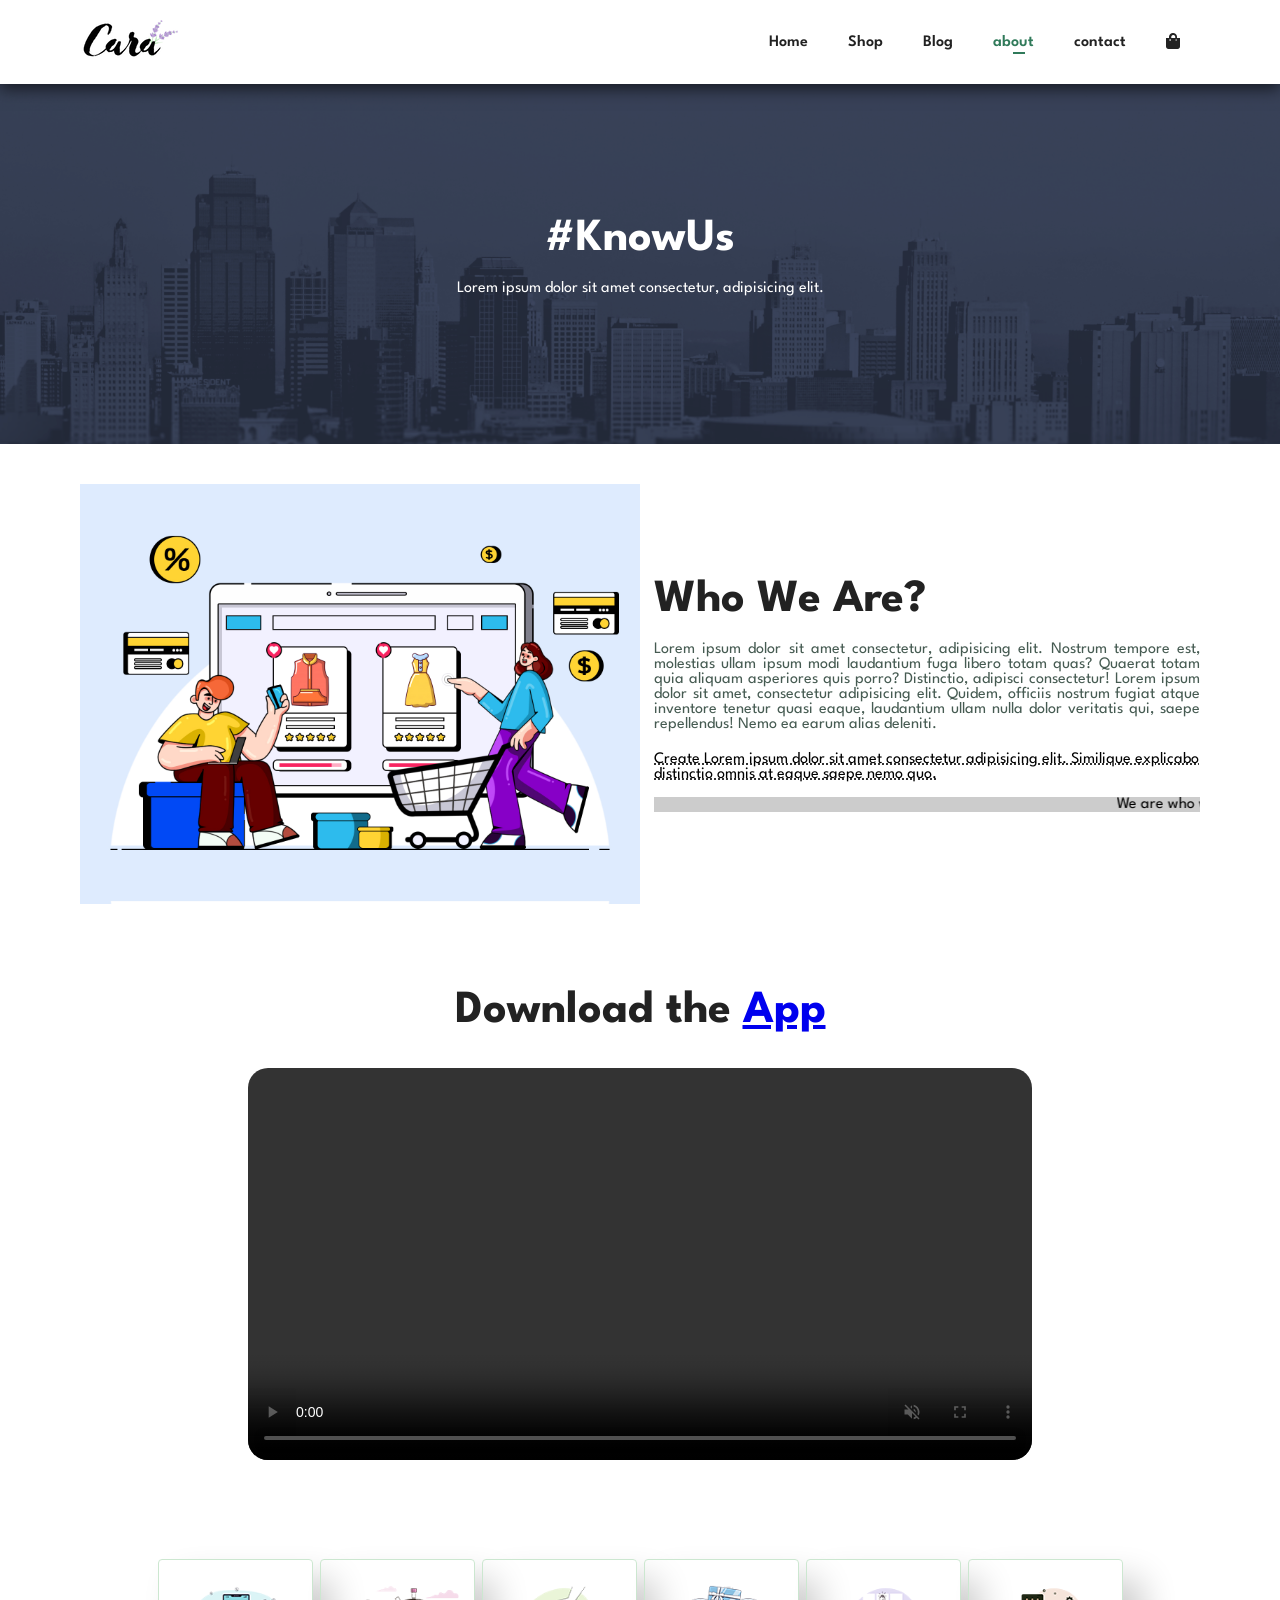
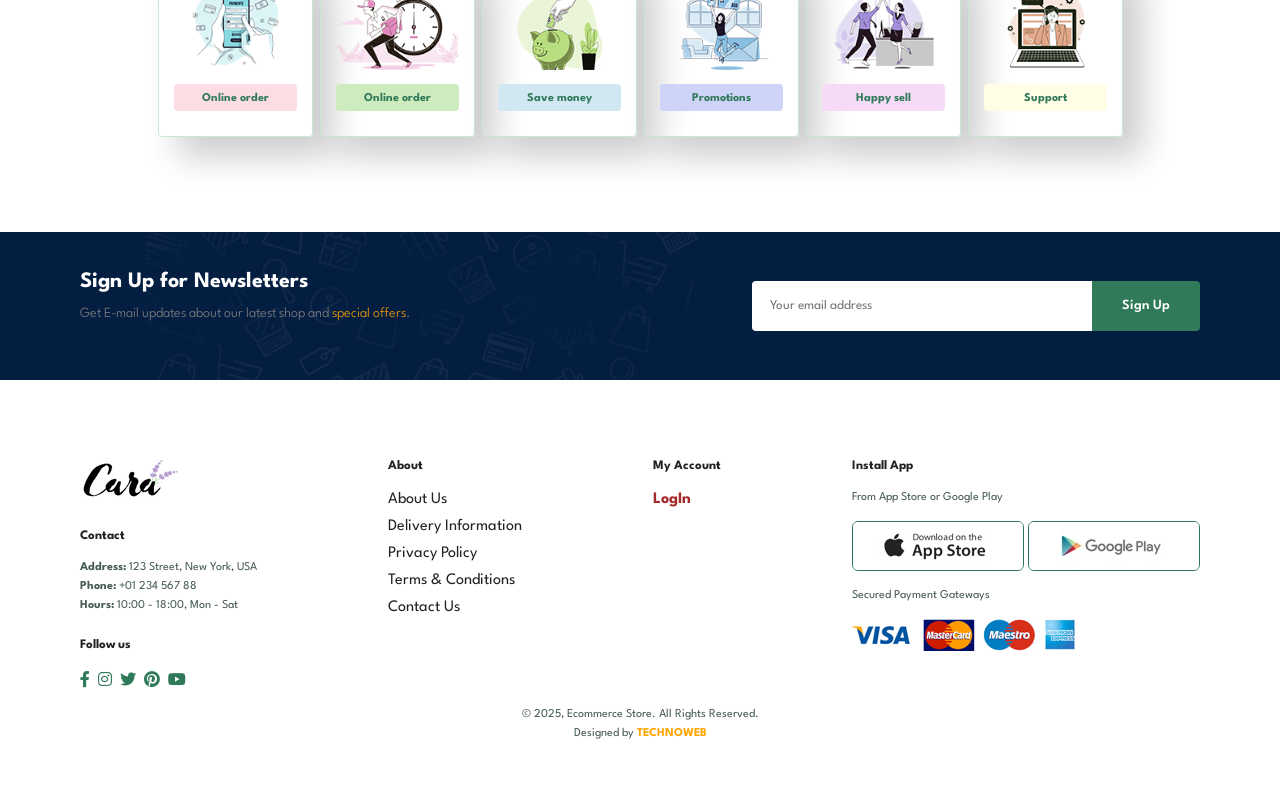
==== about.html @ e6297762 "Publishing branch" ====
<!DOCTYPE html>
<html lang="en">

    <head>
        <meta charset="UTF-8">
        <meta http-equiv="X-UA-Compatible" content="IE=edge">
        <meta name="viewport" content="width=device-width, initial-scale=1.0">
        <title>About </title>
        <link rel="stylesheet" href="https://pro.fontawesome.com/releases/v5.10.0/css/all.css" />

        <link rel="stylesheet" href="style.css">
    </head>

    <body>

    <section id="header">
        <a href="#"><img src="img/logo.png" alt="" class="logo"></a>
        <div>
            <ul id="navbar">
                <li><a  href="index.html">Home</a></li>
                <li><a  href="shop.html">Shop</a></li>
                <li><a  href="blog.html">Blog</a></li>
                <li><a  class="active " href="about.html">about</a></li>
                <li><a href="contact.html">contact</a></li>
                <li id="bag"><a href="cart.html"><i class="fa fa-shopping-bag "  aria-hidden="true"></i>
                </a></li>
                <a href="#" id="close"><i class="far fa-times"></i></a>
            </ul>
        </div>
        <div class="mobile">
            <a href="cart.html"><i class="fas fa-shopping-bag" aria-hidden="true"></i>
            </a>
            <i id="bar" class="fas fa-outdent"></i>
            
        </div>
    </section>

    <section id="page-header" class="about-header">
        <h2>#KnowUs</h2>
        <p>Lorem ipsum dolor sit amet consectetur, adipisicing elit.</p>
        
    </section>

    <section id="about-head" class="section-p1">
        <img src="img/about/a6.jpg" alt="">
        <div>
            <h2>Who We Are?</h2>
            <p>Lorem ipsum dolor sit amet consectetur, adipisicing elit. Nostrum tempore est, molestias ullam ipsum modi laudantium fuga libero totam quas? Quaerat totam quia aliquam asperiores quis porro? Distinctio, adipisci consectetur! Lorem ipsum dolor sit amet, consectetur adipisicing elit. Quidem, officiis nostrum fugiat atque inventore tenetur quasi eaque, laudantium ullam nulla dolor veritatis qui, saepe repellendus! Nemo ea earum alias deleniti.</p>

            <abbr title="">Create Lorem ipsum dolor sit amet consectetur adipisicing elit. Similique explicabo distinctio omnis at eaque saepe nemo quo.</abbr>

            <br><br>
            <!--le balyse "marquee" est une balyse qui consiste a creer un texte defillant, ici en bas est la demostration-->
            <marquee bgcolor="#ccc" loop="-1" scrollamount="5" width="100%">We are who we are, Lorem ipsum dolor sit amet consectetur adipisicing elit. Modi quasi sed soluta ipsum laborum.</marquee>
        </div>
    </section>

    <section id="about-app" class="section-p1">
        <h2>Download the <a href="#">App</a></h2>
        <div class="video">
            <video autoplay muted loop src="img/about/1.mp4" controls></video>
        </div>
    </section>

    <section id="feature" class="section-p1">
        <div class="fe-box">
            <img src="img/features/f1.png" alt="">
            <h6>Online order</h6>
        </div>  
        
        <div class="fe-box">
            <img src="img/features/f2.png" alt="">
            <h6>Online order</h6>
        </div>
        <div class="fe-box">
            <img src="img/features/f3.png" alt="">
            <h6>Save money</h6>
        </div>
        <div class="fe-box">
            <img src="img/features/f4.png" alt="">
            <h6>Promotions</h6>
        </div>
        <div class="fe-box">
            <img src="img/features/f5.png" alt="">
            <h6>Happy sell</h6>
        </div>
        <div class="fe-box">
            <img src="img/features/f6.png" alt="">
            <h6>Support</h6>
        </div>
        
    </section>

    <section id="newsletter" class="section-p1 section-m1">
        <div class="newstext">
            <h4>Sign Up for Newsletters</h4>
            <p>Get E-mail updates about our latest shop and <span>special offers</span>.</p>
        </div>
        <div class="form">
            <input type="text" placeholder="Your email address">
            <button class="normal">Sign Up</button>
        </div>
    </section>

    <footer class="section-p1">
        <div class="col">
            <img class="logo" src="img/logo.png" alt="">
            <h4>Contact</h4>
            <p><strong>Address:</strong> 123 Street, New York, USA</p>
            <p><strong>Phone:</strong> +01 234 567 88</p>
            <p><strong>Hours:</strong> 10:00 - 18:00, Mon - Sat</p>
            <div class="follow">
                <h4>Follow us</h4>
                <div class="icon">
                    <i class="fab fa-facebook-f"></i>
                    <i class="fab fa-instagram"></i>
                    <i class="fab fa-twitter"></i>
                    <i class="fab fa-pinterest"></i>
                    <i class="fab fa-youtube"></i>
                </div>
            </div>
        </div>
        <div class="col">
            <h4>About</h4>
            <a href="#">About Us</a>
            <a href="#">Delivery Information</a>
            <a href="#">Privacy Policy</a>
            <a href="#">Terms & Conditions</a>
            <a href="#">Contact Us</a>
        </div>
        <div class="col">
            <h4>My Account</h4>
            <a style="color: brown;" href="Auth_page.html"><b>LogIn</b></a>
        </div>
        <div class="col install">
            <h4>Install App</h4>
            <p>From App Store or Google Play</p>
            <div class="row">
                <img src="img/pay/app.jpg" alt="">
                <img src="img/pay/play.jpg" alt="">
            </div>
            <p>Secured Payment Gateways</p>
            <img src="img/pay/pay.png" alt="">
        </div>
        <div class="copyright">
            <p>&copy; 2025, Ecommerce Store. All Rights Reserved.</p>
            <p>Designed by <span>TECHNOWEB</span></p>
        </div>
    </footer>


        <script src="script.js"></script>
    </body>

</html>
---- style.css ----
@import url("https://fonts.googleapis.com/css2?family=Spartan:wght@100;200;300;400;500;600;700;800;900&display=swap");
* {
  margin: 0;
  padding: 0;
  box-sizing: border-box;
  font-family: "Spartan", sans-serif;
}

html {
  scroll-behavior: smooth;
}

/* Global Styles */

h1 {
  font-size: 50px;
  line-height: 64px;
  color: #222;
}

h2 {
  font-size: 46px;
  line-height: 54px;
  color: #222;
}

h4 {
  font-size: 20px;
  color: #222;
}

h6 {
  font-weight: 700;
  font-size: 12px;
}
h3 {
  padding-bottom: 15px;
}

p {
  font-size: 16px;
  color: #465b52;
  margin: 15px 0 20px 0;
  
}

.section-p1 {
  padding: 40px 80px;
}

.section-m1 {
  margin: 40px 0;
}
button.normal{
  font-size: 14px;
  font-weight: 600;
  padding: 15px 30px;
  color : #000;
  background-color: #fff;
  border-radius: 4px;
  cursor: pointer;
  border: none;
  outline: none;
  transition: 0.2s ease;
}
button.white{
  font-size: 13px;
  font-weight: 600;
  padding: 11px 18px;
  color : #fff;
  background-color: transparent;
  cursor: pointer;
  border: 1px solid #fff;
  outline: none;
  transition: 0.2s ease;
}

body {
  width: 100%;
}
#header {
  display: flex;
  align-items: center;
  justify-content: space-between;
  padding: 20px 80px;
  background-color: #fff;
  box-shadow: 0 5px 15px rgba(0, 0, 0, 0.6);
  z-index: 999;
  position: sticky;
  top: 0;
  left: 0;
}

#navbar {
  display: flex;
  align-items: center;
  justify-content: center;

}

#navbar li {
  list-style: none;
  margin: 0 20px;
  position: relative;
}
#navbar li a {
  text-decoration: none;
  color: #222;
  font-size: 16px;
  font-weight: 600;
  transition: 0.3s ease;
}
#navbar li a:hover {
  color: #465b52;
  
}
#navbar li a:hover,
#navbar li a.active {
  color: #307a5a; 
}

#navbar li a.active::after,
#navbar li a:hover::after{
  content: "";
  width: 30%;
  height: 2px;
  background: #307a5a;
  position: absolute;
  bottom: -4px;
  left: 20px;
}

.mobile{
  display: none;
  align-items: center;
}
#close{
  display: none;
}


#hero{
  background-image: url("img/hero4.png");
  height:90vh;
  width: 100%;
  background-position: top 25% right 0%;
  background-size: cover;
  padding: 0 80px;
  display: flex;
  flex-direction: column;
  align-items: flex-start;
  justify-content: center;
}
#hero h4 {
  padding-bottom:15px ;
}
#hero h1 {
  color: #307a5a;
}
#hero button{
  background-image:url("img/button.png");
  background-color: transparent;
  background-repeat: no-repeat;
  color: #307a5a;
  padding: 14px 80px 14px 65px;
  cursor: pointer;
  font-weight: 700;
  font-size: 15px;
  border: none;
}

#feature {
  display: flex;
  flex-wrap: wrap;
  justify-content: center;
  gap: 5px 7px;
}

#feature .fe-box {
  width: 155px;
  text-align: center;
  padding: 25px 15px;
  box-shadow: 20px 20px 34px rgba(0, 0, 0, 0.2);
  border: 1px solid #cce7d0;
  border-radius: 4px;
  margin : 15px 0;
}
#feature .fe-box:hover {
  box-shadow: 10px 10px 54px rgba(0, 0, 0, 0.1);
}
#feature .fe-box h6 {
  padding: 9px 8px 6px 8px;
  line-height: 1;
  border-radius: 4px;
  color: #307a5a;
  background-color: #fddde4;
}
#feature .fe-box img {
  width: 100%;
  margin-bottom: 10px; ;
}
#feature .fe-box:nth-child(2) h6 {
  background-color: #cdebbc;
}
#feature .fe-box:nth-child(3) h6 {
  background-color: #d1e8f2;
}
#feature .fe-box:nth-child(4) h6 {
  background-color: #cdd4f8;
}
#feature .fe-box:nth-child(5) h6 {
  background-color: #f6dbf6;
}
#feature .fe-box:nth-child(6) h6 {
  background-color: #fffde5;
}


#product1 {
  text-align: center;
  display: flex ;
  flex-wrap: wrap ;
  justify-content: space-between ;
  padding-top: 20px ;
}


#product1 .pro-container {
  display: flex ;
  flex-wrap: wrap ;
  justify-content: space-between ;
  padding-top: 15px ;
}
#product1 .pro{
  width: 23%;
  min-width: 250px;
  padding: 10px 12px;
  border: 1px solid #cce7d0;
  border-radius: 25px;
  cursor: pointer;
  box-shadow: 20px 20px 30px rgba(0, 0, 0, 0.2);
  margin: 15px 0;
  transition: 0.3s ease;
  position: relative;
}
#product1 .pro:hover {
  box-shadow: 10px 10px 54px rgba(0, 0, 0, 0.06);
}
#product1 .pro img {
  width: 100%;
  height: 250px;
  border-radius: 20px;
}
#product1 .pro .des {
  text-align: start;
  padding: 10px 0;
}

#product1 .pro .des span {
  color : #606063;
  font-size: 12px;
}
#product1 .pro .des h5 {
  padding-top: 7px;
  color: #1a1a1a;
  font-size: 14px;
}

#product1 .pro .des i{
  font-size: 12px;
  color: rgb(243, 181, 25)
}
#product1 .pro .des h4 {
  padding-top: 7px;
  font-size: 15px;
  font-weight: 700;
  color: #307a5a;
}

#product1 .pro .cart,
.ad-box .cart{
  width: 40px;
  height: 40px;
  line-height: 40px;
  border-radius: 50px;
  background-color: #e8f6ea;
  color: #307a5a;
  font-weight: 500;
  position: absolute;
  bottom: 20px;
  right: 10px;
  border-color: 1px solid #cce7d0;
}
.ad-box .cart{
  background-color: transparent;
  color: #307a5a;
  font-weight: 800;
  transition: 2s ease-in-out;
}
.ad-box .cart:hover{
  scale: 1.5;
}


#banner{
  display: flex;
  flex-direction: column;
  align-items: center;
  justify-content: center;
  text-align: center;
  background-image: url("img/banner/b2.jpg");
  width: 100%;
  height: 40vh;
  background-size: cover;
  background-position: center;
}
#banner h4 {
  color: #fff;
  font-size: 16px;
  
}
#banner h2 {
  color: #fff;
  font-size: 30px;
  padding: 10px 0;
  
}
#banner h2 span {
  color: red;
}
#banner button:hover {
  background:#307a5a;
  color: #fff ;
  
}
#sm-banner .banner-box{
  display: flex;
  flex-direction: column;
  justify-content: center;
  align-items: flex-start;
  background-image: url("img/banner/b17.jpg");
  min-width: 580px;
  height: 50vh;
  background-size: cover;
  background-position: center;
  padding: 30px;
}

#sm-banner .banner-box2{
  background-image: url("img/banner/b10.jpg");
}

#sm-banner{
  display:flex;
  justify-content: space-between;
  flex-wrap: wrap;
}

#sm-banner h4{
  color: #fff;
  font-size: 20px;
  font-weight: 300;
}
#sm-banner h2{
  color: #fff;
  font-size: 20px;
  font-weight: 800;
}
#sm-banner span{
  color: #fff;
  font-size: 13px;
  font-weight: 500;
  padding-bottom: 15px;
}
#sm-banner .banner-box:hover button{
  background-color: #307a5a;
  border: 1px solid #307a5a;
}

#banner3{
  display: flex;
  justify-content: space-between;
  flex-wrap: wrap;
  padding: 0 80px;
}

#banner3 .banner-box{
  display: flex;
  flex-direction: column;
  justify-content: center;
  align-items: flex-start;
  background-image: url("img/banner/b7.jpg");
  min-width: 30%;
  height: 30vh;
  background-size: cover;
  background-position: center;
  padding: 20px;
  margin-bottom: 20px;
}
#banner3 .banner-box2{
  background-image: url("img/banner/b4.jpg");
}
#banner3 .banner-box3{
  background-image: url("img/banner/b18.jpg");
}
#banner3 h2{
  color: #fff;
  font-weight: 900;
  font-size: 14px;
}
#banner3 h3{
  color: red;
  font-weight: 800;
  font-size: 14px;
}
#newsletter{
  display: flex;
  justify-content: space-between;
  align-items: center;
  flex-wrap: wrap;
  background-image: url("img/banner/b14.png");
  background-repeat: no-repeat;
  background-position: 20% 30%;
  background-color: #041e42;
  
}
#newsletter h4{
  color: #fff;
  font-size: 22px;
  font-weight: 700;
}
#newsletter p{
  color: #888383;
  font-size: 14px;
  font-weight: 300;
}
#newsletter p span{
  color:orange;
}
#newsletter .form{
  display: flex;
  width: 40%;
}
#newsletter input{
  width: 100%;
  padding: 0 1.25em;
  height: 3.125rem;
  border: 1px solid transparent;
  border-radius: 4px;
  outline: none;
  border-top-right-radius: 0;
  border-bottom-right-radius: 0;
}
#newsletter button{
  background-color: #307a5a;
  color: #fff;
  white-space: nowrap;
  border-top-left-radius: 0;
  border-bottom-left-radius: 0;
}
/* Style du Lightbox */
.lightbox {
  display: none; /* Caché par défaut */
  position: fixed;
  z-index: 1000;
  left: 0;
  top: 0;
  width: 100%;
  height: 100%;
  background-color: rgba(0, 0, 0, 0.8);
  justify-content: center;
  align-items: center;
}

/* Image en plein écran */
.lightbox-content {
  max-width: 80%;
  max-height: 80%;
  border-radius: 10px;
  box-shadow: 0 4px 10px rgba(255, 255, 255, 0.3);
}

/* Ajout pour s'assurer que l'image s'affiche bien */
.lightbox img {
  display: block;
  max-width: 90%;
  max-height: 90%;
}

/* Bouton de fermeture */
.close {
  position: absolute;
  top: 20px;
  right: 40px;
  font-size: 40px;
  color: white;
  cursor: pointer;
  font-weight: bold;
}
footer {
  display: flex;
  justify-content: space-between;
  flex-wrap: wrap;
}
footer .col{
  display: flex;
  flex-direction: column;
  align-items: flex-start;
  margin-bottom: 20px;
}
footer .logo{
  margin-bottom: 30px;
}
footer h4{
  font-size: 13px;
  padding-bottom: 20px;
}
footer p{
  font-size: 12px;
  margin: 0 0 8px 0;
}
footer  a{
  text-decoration: none;
  color: #222;
  transition: 0.3s ease;
  margin-bottom: 12px;
}
footer  a:hover{
  color: #307a5a;
}
footer p span{
  color: orange;
  font-weight: 700;
}
footer .follow{
  margin-top: 20px;
}
footer .follow i{
  padding-right: 4px;
  color: #307a5a;
  cursor: pointer;
  transition: 0.5s ease-in-out;
}
footer .follow i:hover{
  color: #fff;
  background-color: #307a5a;
  border-radius: 50%;
  padding: 5px;
}
footer .install .row img{
  border: 1px solid #307a5a;
  border-radius: 6px;
}
footer .install img{
  margin: 10px 0 15px 0;
}

footer .copyright{
  width: 100%;
  text-align: center;
}

/* Media queries, Tablet */

@media(max-width:799px) {
  .section-p1{
    padding: 40px 40px;
  }
  #navbar {
    display: flex;
    flex-direction: column;
    align-items: flex-start;
    justify-content: flex-start;
    position: fixed;
    top: 0;
    right: -300px;
    height: 100vh;
    width: 300px;
    background-color: #E3E6F3;
    box-shadow: 0 40px 60px rgb(0, 0, 0, 0.1) ;
    padding: 80px 0 0 10px;
    transition: 0.5s ease-in-out;
  }

  #navbar.active{
    right: 0px ;
  }  
  #navbar li{
    margin-bottom: 25px;
  }
  .mobile{
    display: flex;
    align-items: center;
    gap: 1rem;
  }
  .mobile{
    color: black;
    font-size: 20px;
    padding-left: 20px;
  }
  #close{
    display: initial;
    position: absolute;
    top: 30px;
    left: 30px;
    color: black;
    font-size: 24px;
  }
  .fa-shopping-bag{
    color: black;
  }
  #bag{
    display: none;
  }
  #hero{
    height: 70vh;
    padding: 0 80px;
    background-position: top 30% right 30%;
  }
  
  #feature{
    justify-content: center;
    
  }
  #feature .fe-box{
    margin: 15px 15px;
    
  }

  #product1 .pro-container{
    justify-content: center;
  }

  #product1 .pro{
    margin: 15px;
  }
  #banner{
    height: 20vh;
  }
  #sm-banner .banner-box{
    min-width: 100%;
    height: 30vh;
  }
  #banner3{
    padding: 0 40px;
  }
  #banner3 .banner-box {
    width: 28px;
  }

  #newsletter .form{
    width: 70%;
  }
  #blog {
    
    display: grid;
    grid-template-columns: repeat(auto-fill, minmax(300px , 1fr));
    padding: 10px; /* Réduction du padding */
    justify-content: center;
    
   }
   .blog-box{
    display: flex;
    flex-direction: column;
    align-items: flex-start;
   }
   #blog .blog-box h1 {
    font-size: 40px; /* Réduction de la taille pour éviter qu'il dépasse */
    top: -20px;
  }
   
   .blog-img {
    min-width: 100%;
    margin-right: 0px;
    margin-bottom: 20px;
   }
   .blog-details {
    min-width: 100%;
   }
   #about-head{
    flex-direction: column;
    text-align: center;
   }
   #about-head p{
    text-align: justify;
   }
   #about-head img {
    min-width: 100%;
    height: auto;
   }
   #about-app .video{
    min-width: 100%;
   }
   /* contact page styles */

   #contact-details .details {
    min-width: 100%;
   }
   #contact-details .map {
    min-width: 100%;
   }
   #form-details form {
    min-width: 100%;
    display: flex;
    flex-direction: column;
    align-items: flex-start;
    
  }
  #form-details .people {
    min-width: 100%;
    margin-top: 25px; 
  }
  /* cart page styles */
  /* cart page styles */
  #subtotal,
  #coupon {
    min-width: 100%;
  }

    
}
 

@media (max-width: 477px) {

  .section-p1{
    padding: 20px;
  }
  #header {
    padding: 10px 30px;
  }
  h1 {
    font-size: 34px;
  }
  h2 {
    font-size: 28px;
  }
  #hero {
    padding: 0 20px;
    background-position: 55%;
  }

  #feature {
    justify-content: space-between;
  }
  #feature .fe-box{
    width: 150px;
    margin: 0 0 15px 0;
  }

  #product1 .pro {
    width: 100%;
  }
  #banner{
    height: 40vh;
  }
  #sm-banner .banner-box {
    height: 40vh;
  }
  #sm-banner .banner-box2 {
    margin-top: 20px;

  }
  #banner3 {
    padding: 0 20px;
  }
  #banner3 .banner-box{
    width: 100%;
  }
  #newsletter  {
    padding: 40px 20px;
  }
  #newsletter .form {
    width: 100%;
  }
  
  footer a{
    font-size: 13px;
  }
  #prodetails {
    display: flex;
    flex-direction: column;
  }
  .single-pro-image {
    width: 100%;
    margin-right: 0px;
  }
  .single-pro-details {
    width: 100%;
    
  }
   /*blog page */
   #blog {
    
    display: grid;
    grid-template-columns: repeat(auto-fill, minmax(300px , 1fr));
    padding: 10px; /* Réduction du padding */
    justify-content: center;
    
   }
   .blog-box{
    display: flex;
    flex-direction: column;
    align-items: flex-start;
   }
   #blog .blog-box h1 {
    font-size: 40px; /* Réduction de la taille pour éviter qu'il dépasse */
    top: -20px;
  }
   
   .blog-img {
    min-width: 100%;
    margin-right: 0px;
    margin-bottom: 20px;
   }
   .blog-details {
    min-width: 100%;
   }

   /*about-page mediaqueries*/

   #about-head{
    flex-direction: column;
    text-align: center;
   }
   #about-head p{
    text-align: justify;
   }
   #about-head img {
    min-width: 100%;
    height: auto;
    margin-bottom: 10px;
   }
   #about-app .video{
    min-width: 100%;
   }
   /*contact page */
    #contact-details {
      flex-direction: column;
    }
    #contact-details .details h2,
    #form-details form h2 {
      font-size: 14px;
      margin: 0;
    }
    #contact-details .details h3 {
      font-size: 13px;
      line-height: 10px;
    
    }
    #contact-details .details li {
      list-style: none;
      display: flex;
      padding: 5px 0;
    }
    #contact-details .details li i {
      font-size: 12px;
      padding-right:20px ;
    }
    #contact-details .details li p {
      margin:0;
      font-size: 12px;
    }

    #contact-details .details {
      min-width: 100%;
    }
    #contact-details .map {
      min-width: 100%;
    }
    #form-details form {
      min-width: 100%;
      display: flex;
      flex-direction: column;
      align-items: flex-start;
      
    }
    #form-details .people {
      min-width: 100%;
      margin-top: 25px;
        
    }
    /* cart page styles */
    #subtotal,
    #coupon {
      min-width: 100%;
    }
   
}

/*shop page style */
#page-header{
  background-image: url("img/banner/b1.jpg");
  width: 100%;
  height:40vh;
  background-size: cover;
  display:flex;
  justify-content: center;
  text-align: center;
  flex-direction: column;
  padding: 14px;
}
#page-header h2,
#page-header p{
  color: #fff;
}

#pagination{
  text-align: center;
}
#pagination a{
  text-decoration: none;
  background-color: #307a5a;
  padding: 15px 20px;
  border-radius: 4px;
  color: #fff;
  font-weight: 600;

}
#pagination a i{
  font-size:16px;
  font-weight: 600;
}

/* Single page Styles */

#prodetails {
  display: flex;
  margin-top: 20px;
}

.single-pro-image{
  width: 100%;
  margin-right: 50px;
}
.small-img-group {
  display:flex;
  justify-content: space-between;
}
.small-img-col {
  flex-basis: 24%;
  cursor: pointer;
}
.single-pro-details {
  width: 100%;
  padding-top: 30px;
  text-align: justify;
  
}
#prodetails .single-pro-details h4 {
  padding: 40px 0 20px 0;
}
#prodetails .single-pro-details h2 {
  font-size: 24px;
}
#prodetails .single-pro-details select {
  display: block;
  padding: 5px 10px ;
  margin-bottom: 10px;
}
#prodetails .single-pro-details input {
  width: 50px;
  height: 47px;
  padding-left: 10px;
  font-size: 16px;
  margin-right: 10px;
}
.single-pro-details input:focus {
  outline: none;
}

.single-pro-details button,
.posting-form button,
#green{
  background-color: #307a5a;
  color: #fff;
}
#red{
  background-color: rgb(116, 35, 35);
  color: #fff;
  margin: 10px;
}

#prodetails.single-pro-details span {
  line-height: 25px;
 
}

/*blog page styles*/

#page-header.blog-header{
  background-image: url("img/banner/b19.jpg");
}

#blog{
  padding: 150px 150px 0 150px;
  
}
#blog .blog-box{
  display: flex;
  align-items: center;
  width: 100%;
  position: relative;
  padding-bottom: 90px;
}
#blog .blog-img{
  width: 50%;
  margin-right: 40px;

}

#blog img {
  width: 100%;
  height: 300px;
  object-fit: cover;
}

#blog .blog-details {
  width: 50%;
}

#blog .blog-details a{
  text-decoration: none;
  font-size: 11px;
  color: #000;
  font-weight: 700; 
  position: relative;
  transition: 0.4s ease-in-out;
}
#blog .blog-details a::after {
 content: "";
 width: 50px;
 height: 1px;
 background-color: #000;
 position: absolute;
 top: 4px;
 right: -60px;
}

#blog .blog-details a:hover{
  color: #307a5a;
}
#blog .blog-details a:hover::after {
  background-color: orange;
  font-weight: 900;
 }
 #blog .blog-box h1 {
  position: absolute;
  top: -40px;
  left: 0;
  font-size: 70px;
  color: #c9cbce;
  z-index: -9; /*le z-index est utiliser si seuleument tu veux placer un element en dessous d'un autre element, le cas de ce texte h1 qui est sencer etre un peut en dessous de l'image. */

 }
 /* about page style*/

 #page-header.about-header{
  background-image: url("img/about/banner.png");
 }

 #about-head {
 display: flex;
 align-items: center;
 }
 #about-head div{
 padding-left: 14px;
 }
 #about-head p{
  text-align: justify;
 }
 #about-head img{
  width: 50%;
  height: auto;
 }
 #about-app{
  text-align: center;
 }
 #about-app .video {
  width: 70%;
  height: 100%;
  margin: 30px auto 0 auto;
 }
 #about-app .video video {
  width: 100%;
  height: 100%;
  border-radius: 20px;
 }

 /* contact page styles */
 #page-header.contact{
  background-image: url("img/about/banner.png");
 }
 #contact-details {
  display: flex;
  justify-content: space-between;
  align-items: center;
 }
 #contact-details .details {
  width: 40%;
 }
 #contact-details .details span {
  font-size: 12px;
  
 }
 #contact-details .details span,
 #form-details form span {
  font-size: 12px;

 }
 #contact-details .details h2,
 #form-details form h2 {
  font-size: 18px;
  margin: 0;
 }
 #contact-details .details h3 {
  font-size: 15px;
  line-height: 30px;
 
 }
 #contact-details .details li {
  list-style: none;
  display: flex;
  padding: 10px 0;
 }
 #contact-details .details li i {
  font-size: 14px;
  padding-right:22px ;
 }
 #contact-details .details li p {
  margin:0;
  font-size: 14px;
 }
#contact-details .map {
    width: 55%;
    height: 400px;
  }
#contact-details .map iframe {
    width: 100%;
    height: 100%;
  }

  #form-details{
    display: flex;
    flex-wrap: wrap;
    justify-content: space-between;
    gap: 30px;
    margin: 30px;
    padding: 40px;
    border: 1px solid #e1e1e1;
  }

  #form-details form {
    width: 40%;
    display: flex;
    flex-direction: column;
    align-items: flex-start;
    
  }
  #form-details .people {
    width: 50%;
  }
  #form-details form input,
  #form-details form textarea,
  #login-box input,
  #signup-box input,
  .posting-form input, 
  .posting-form textarea {
    width:100%;
    padding: 12px 15px;
    outline: none;
    margin-bottom: 20px;
    border: 1px solid #e1e1e1;
  }
  #form-details form button,
  #login-box button,
  #signup-btn {
    background-color: #307a5a;
    color: #fff;
  }
  #form-details .people div {
    padding-bottom: 25px;
    display: flex;
    align-items: flex-start;
  }
  #form-details .people img {
    width:65px;
    height: 65px;
    margin-right: 15px;
  }
  #form-details .people p {
    margin: 0;
    font-size: 13px;
    line-height: 25px;
  }
  #form-details .people div span {
    display: block;
    font-size: 16px;
    font-weight: 600;
    color: #000;
  }
  .custom-alert {
    display: none;
    padding: 16px;
    background-color: #307a5a;
    color: white;
    border-radius: 8px;
    margin-bottom: 20px;
    text-align: center;
    animation: fadeIn 0.6s ease-in-out;
    font-family: Arial, Helvetica, sans-serif;
    font-size: 16px;
    font-weight: 600;
  }

  .custom-alert.error {
    background-color: #000;
  }
  #login-box,
  #signup-box{
    width: 80%;
    margin: auto;
    margin-top: 50px;
    align-items: center;
    display: flex;
    flex-direction: column;
  }
  .posting{
    width: 80%;
    margin: auto;
    margin-top: 50px;
    align-items: center;
    display: flex;
    flex-direction: column;
    justify-content: center;
  }
  #ads-container {
    display: grid;
    grid-template-columns: repeat(auto-fill, minmax(250px, 1fr));
    gap: 20px;
    width: 80%;
    margin: auto;
    align-items: center;
  }
  .ad-box {
    display: flex;
    flex-direction: column;
    text-align: left;
    width: 250px;
    height: 350px;
    border-radius: 5px;
    padding: 10px; 
    background-color: #fff;
    border: 1px solid #c9cbce;
    position: relative;
    transition: 1.5s ease-in-out;
}
  .ad-box:hover {
    scale: 1.1;
    
}
.ad-box img {
  width: 100%;
  height: 60%;
  object-fit: cover !important; /* remplit sans déformer */
  border-radius: 5px;
}
.ad-box h6 {
    line-height: 20px;
    color: #307a5a;
    padding: 3px 0;
}
.ad-box button {
    padding: 10px;
}
#filtre-container{
  display: flex;
  flex-direction: column;
  gap: 20px;
  align-items: center;
  text-align: center;
  margin: 20px auto;
}
#filtre-container select,
#filtre-container input{
  padding: 10px;
  margin-bottom: 20px;
}

  


  @keyframes fadeIn {
    from {opacity: 0; transform: translateY(-10px);}
    to {opacity: 1; transform: translateY(0);}
  }
  /* cart page styles */
  #cart {
    overflow-x: auto; /* Permet le défilement horizontal , donc le slide si le contenu déborde sans faire le wrap aux contenu */
    
  }

  #cart table {
    width: 100%;
    border-collapse: collapse;
    table-layout: fixed;
    white-space: nowrap;
  }
  #cart table img {
    width: 70px;
    
  }
  #cart table td:nth-child(1) {
    width: 100px;
    text-align: center;
    
  }
  #cart table td:nth-child(2) {
    width: 150px;
    text-align: center;
    
  }
  #cart table td:nth-child(3) {
    width: 250px;
    text-align: center;
    
  }
  #cart table td:nth-child(4),
  #cart table td:nth-child(5),
  #cart table td:nth-child(6) {
    width: 150px;
    text-align: center;
    
  }
  
  #cart table td:nth-child(5) input{
    width: 50%;
    padding: 10px 5px 10px 15px;
    
  }
  
  #cart table thead {
    border: 1px solid #e2e9e1;
    border-left: none;
    border-right: none;
  }
  #cart table thead td {
    font-weight: 700;
    text-transform: uppercase;
    font-size: 13px;
    padding: 18px 0;
  }
  #cart table tbody tr td {
    padding-top: 15px;
  }
  #cart table tbody  td {
    font-size: 13px;
  }
  #cart-add {
    display: flex;
    justify-content: space-between;
    flex-wrap: wrap;
  }
  #coupon {
    width: 50%;
    margin-bottom: 30px;

  }
  #coupon h3,
  #subtotal h3 {
    padding-bottom: 15px;
  }
  #coupon input {
    padding: 10px 20px;
    outline: none;
    width: 60%;
    margin-right: 10px;
    border: 1px solid #e2e9e1;
  }
  #coupon button,
  #subtotal button {
    background-color: #307a5a;
    color: #fff;
    padding: 12px 20px;
  }

  #subtotal {
    width: 50%;
    margin-bottom: 30px;
    border: 1px solid #e2e9e1;
    padding: 30px;
  }
  #subtotal table {
    border-collapse: collapse;
    width: 100%;
    margin-bottom: 20px;
  }
  #subtotal table td {
    width: 50%;
    padding: 10px;
    border: 1px solid #e2e9e1;
    font-size: 13px;
  }
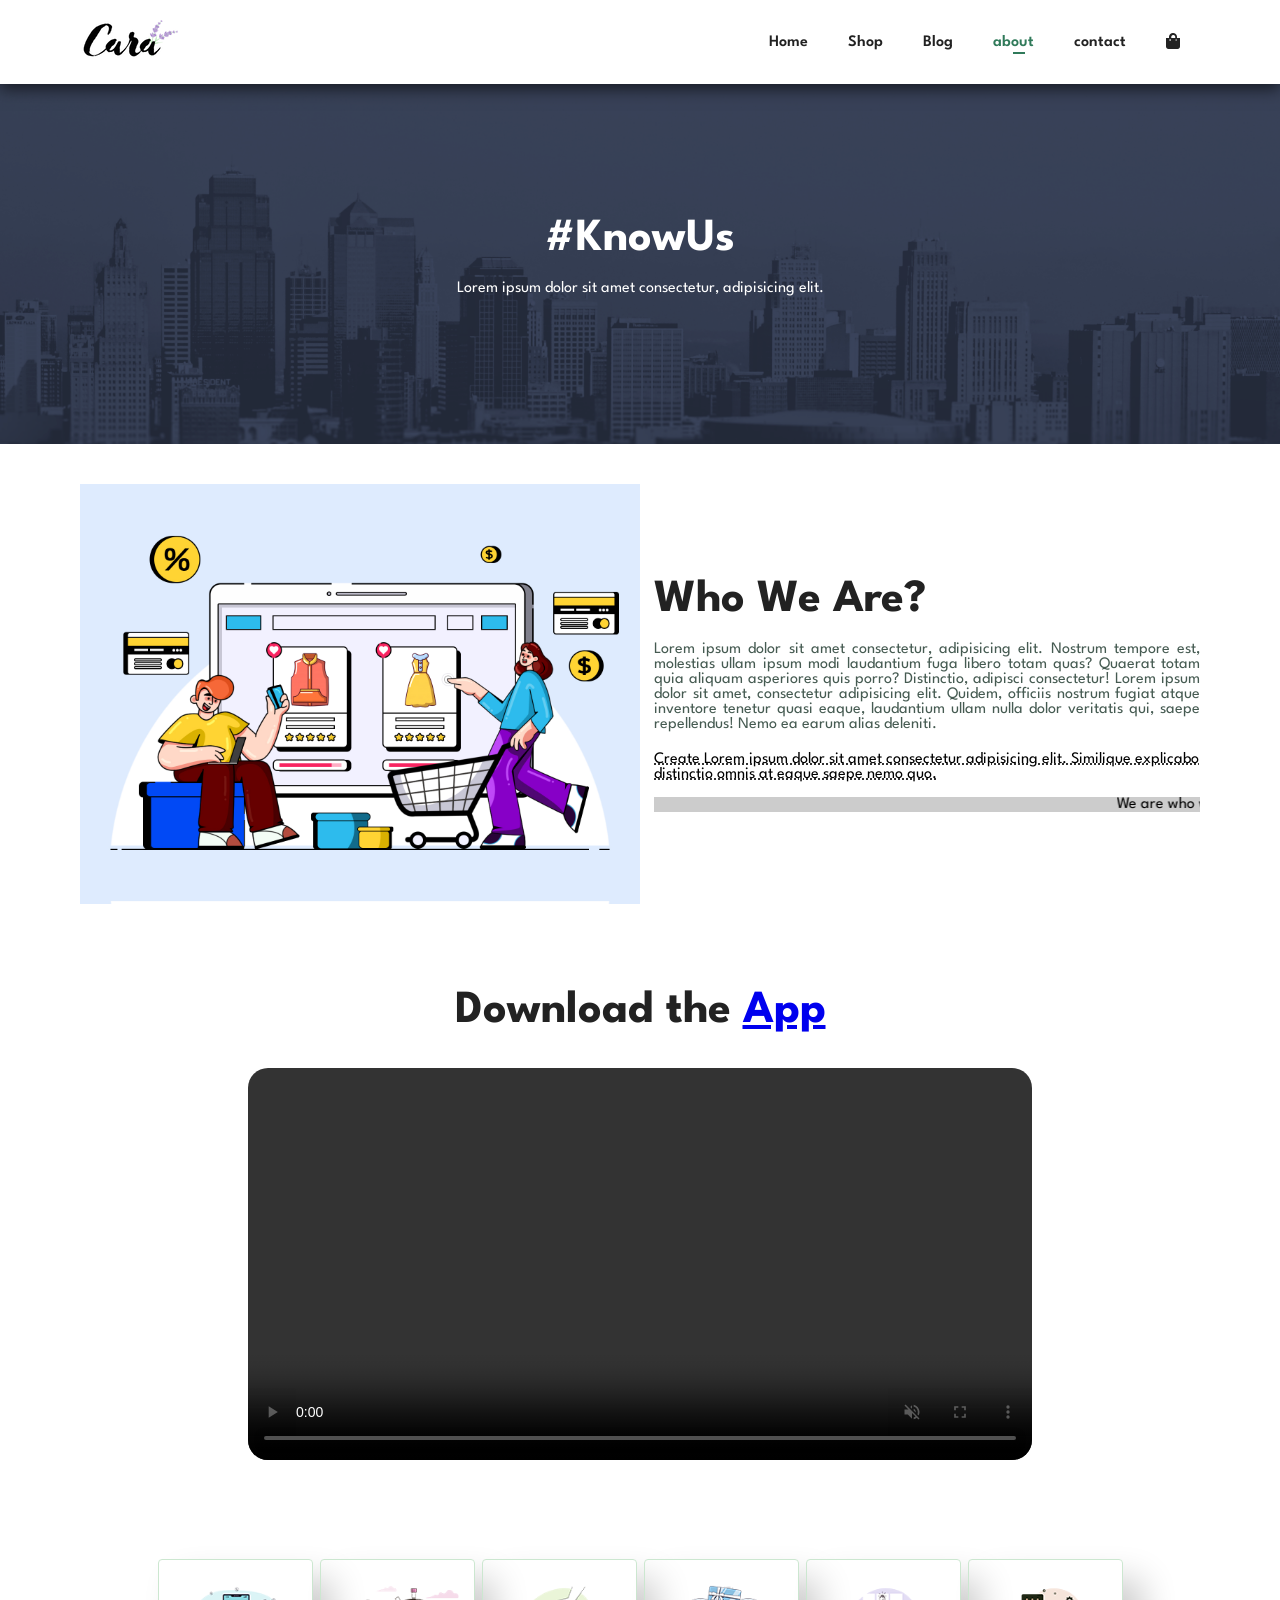
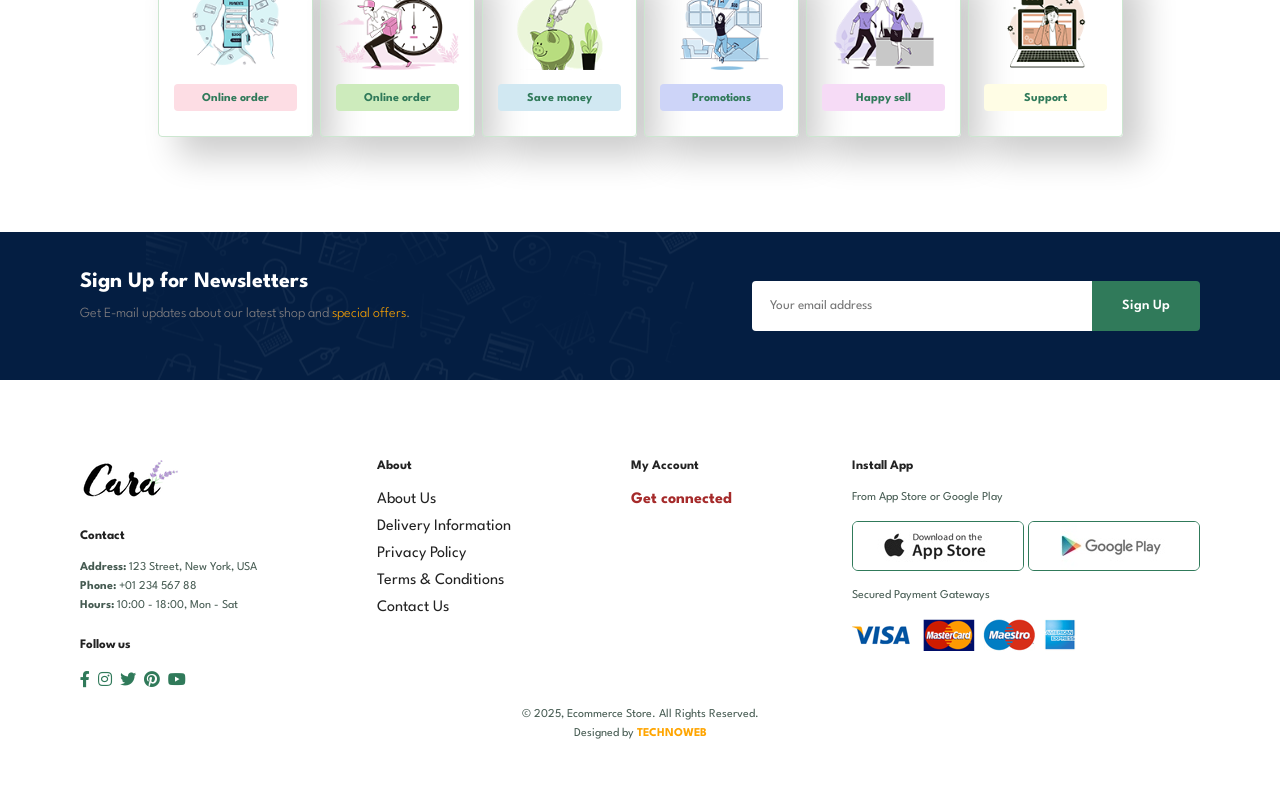
==== commit 9233d2dc: "update login text" ====
--- a/about.html
+++ b/about.html
@@ -130,7 +130,7 @@
         </div>
         <div class="col">
             <h4>My Account</h4>
-            <a style="color: brown;" href="Auth_page.html"><b>LogIn</b></a>
+            <a style="color: brown;" href="Auth_page.html"><b>Get connected</b></a>
         </div>
         <div class="col install">
             <h4>Install App</h4>
